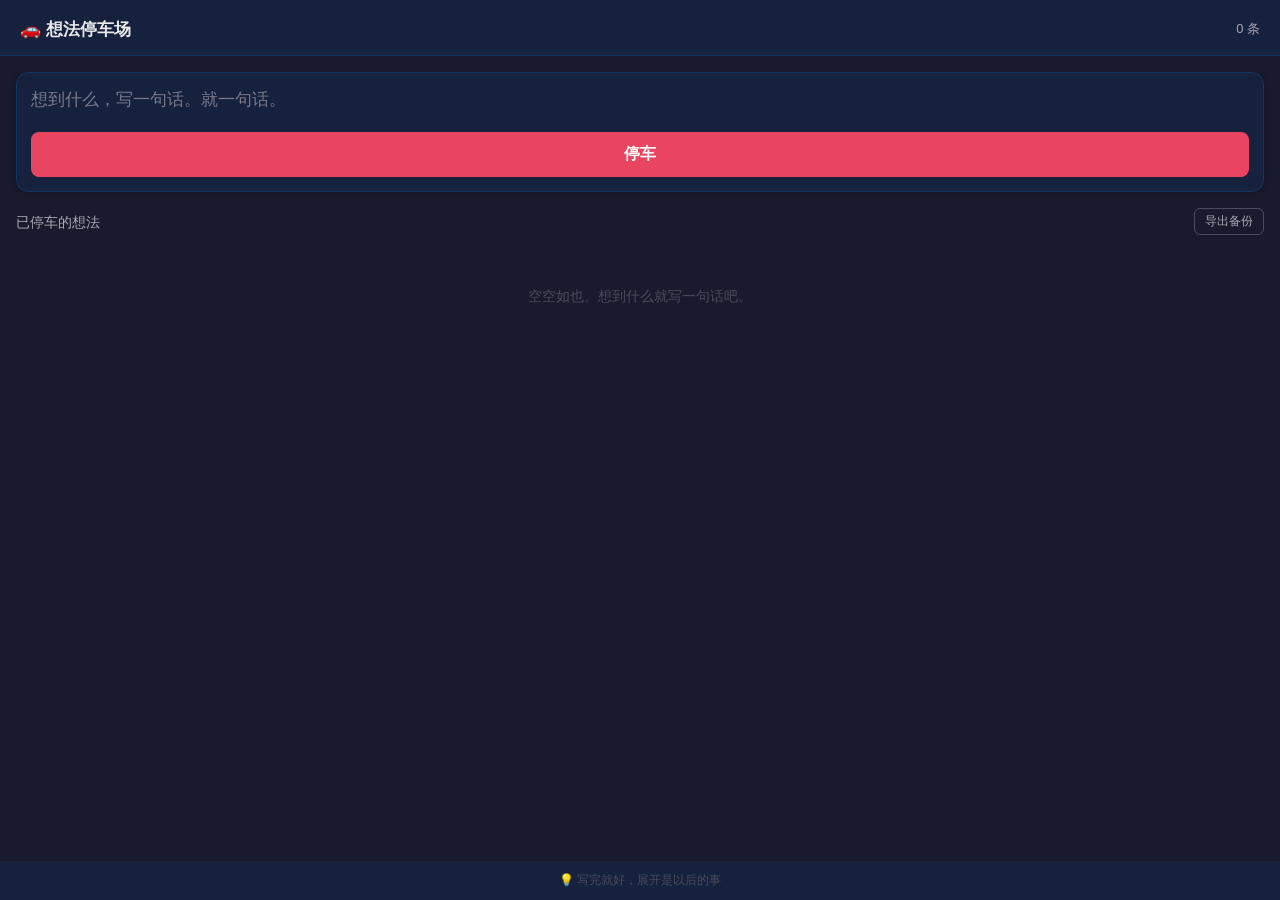
==== index.html @ 1a484c79 "Add files via upload" ====
<!DOCTYPE html>
<html lang="zh-CN">
<head>
<meta charset="UTF-8">
<meta name="viewport" content="width=device-width, initial-scale=1.0, maximum-scale=1.0, user-scalable=no">
<meta name="theme-color" content="#1a1a2e">
<title>想法停车场</title>
<link rel="manifest" href="manifest.json">
<link rel="stylesheet" href="style.css">
</head>
<body>

<!-- 头部 -->
<header class="topbar">
  <div class="brand">🚗 想法停车场</div>
  <div class="count" id="count">0 条</div>
</header>

<!-- 输入区 -->
<main>
  <div class="input-zone" id="inputZone">
    <textarea id="ideaInput" placeholder="想到什么，写一句话。就一句话。" rows="1" autofocus></textarea>
    <button id="parkBtn" class="park-btn">停车</button>
  </div>

  <!-- 关联选择区（提交后出现，扫一眼用） -->
  <div class="link-zone hidden" id="linkZone">
    <div class="hint">👀 扫一眼，和哪条有关系？（可选）</div>
    <div class="link-list" id="linkList"></div>
    <div class="link-actions">
      <button id="confirmLink" class="primary">就这些</button>
      <button id="skipLink" class="ghost">不关联，继续</button>
    </div>
  </div>

  <!-- 已停车列表 -->
  <section class="list-section">
    <div class="section-header">
      <span>已停车的想法</span>
      <button id="exportBtn" class="small-btn">导出备份</button>
    </div>
    <div id="ideaList" class="idea-list"></div>
    <div id="emptyTip" class="empty-tip">空空如也。想到什么就写一句话吧。</div>
  </section>
</main>

<!-- 底部 -->
<footer class="bottombar">
  <span>💡 写完就好，展开是以后的事</span>
</footer>

<script src="app.js"></script>
<script>
  if ('serviceWorker' in navigator) {
    navigator.serviceWorker.register('sw.js');
  }
</script>
</body>
</html>
---- style.css ----
/* ========== 基础 ========== */
* { box-sizing: border-box; margin: 0; padding: 0; }
html, body {
  height: 100%;
  font-family: -apple-system, BlinkMacSystemFont, "PingFang SC", "Microsoft YaHei", sans-serif;
  background: #1a1a2e;
  color: #eaeaea;
  font-size: 16px;
  line-height: 1.6;
  -webkit-tap-highlight-color: transparent;
}
body {
  display: flex;
  flex-direction: column;
  min-height: 100vh;
  min-height: 100dvh;
}

/* ========== 顶部 ========== */
.topbar {
  display: flex;
  justify-content: space-between;
  align-items: center;
  padding: 16px 20px 12px;
  background: #16213e;
  border-bottom: 1px solid #0f3460;
  position: sticky; top: 0; z-index: 10;
}
.brand { font-weight: 600; font-size: 17px; }
.count { font-size: 13px; color: #a8a8b3; }

/* ========== 输入区 ========== */
main { flex: 1; padding: 16px; overflow-y: auto; }

.input-zone {
  background: #16213e;
  border-radius: 12px;
  padding: 14px;
  margin-bottom: 16px;
  border: 1px solid #0f3460;
  box-shadow: 0 2px 8px rgba(0,0,0,0.2);
}
textarea {
  width: 100%;
  background: transparent;
  border: none;
  outline: none;
  color: #eaeaea;
  font-size: 17px;
  resize: none;
  font-family: inherit;
  line-height: 1.5;
  min-height: 24px;
  max-height: 120px;
  overflow-y: hidden;
}
textarea::placeholder { color: #7a7a8a; }

.park-btn {
  margin-top: 12px;
  width: 100%;
  padding: 12px;
  background: #e94560;
  color: white;
  border: none;
  border-radius: 8px;
  font-size: 16px;
  font-weight: 600;
  cursor: pointer;
  transition: transform 0.1s;
}
.park-btn:active { transform: scale(0.97); }
.park-btn:disabled { background: #4a4a5a; cursor: not-allowed; }

/* ========== 关联选择区 ========== */
.hidden { display: none !important; }
.link-zone {
  background: #0f3460;
  border-radius: 12px;
  padding: 14px;
  margin-bottom: 16px;
  animation: slideIn 0.3s ease;
}
@keyframes slideIn {
  from { opacity: 0; transform: translateY(-8px); }
  to { opacity: 1; transform: translateY(0); }
}
.link-zone .hint {
  font-size: 14px;
  color: #a8a8b3;
  margin-bottom: 12px;
}
.link-list {
  max-height: 200px;
  overflow-y: auto;
  margin-bottom: 12px;
}
.link-option {
  display: flex;
  align-items: flex-start;
  padding: 8px;
  border-radius: 6px;
  margin-bottom: 4px;
  cursor: pointer;
  transition: background 0.15s;
}
.link-option:active { background: rgba(255,255,255,0.08); }
.link-option input { margin-right: 10px; margin-top: 4px; flex-shrink: 0; }
.link-option .link-text {
  font-size: 14px;
  color: #d0d0d8;
  overflow: hidden;
  display: -webkit-box;
  -webkit-line-clamp: 2;
  -webkit-box-orient: vertical;
}
.link-actions { display: flex; gap: 8px; }
.link-actions button {
  flex: 1; padding: 10px; border-radius: 8px; border: none;
  font-size: 14px; font-weight: 500; cursor: pointer;
}
.link-actions .primary { background: #e94560; color: white; }
.link-actions .ghost { background: transparent; color: #a8a8b3; border: 1px solid #4a4a5a; }

/* ========== 列表 ========== */
.section-header {
  display: flex; justify-content: space-between; align-items: center;
  margin-bottom: 10px; font-size: 14px; color: #a8a8b3;
}
.small-btn {
  background: transparent; border: 1px solid #4a4a5a; color: #a8a8b3;
  padding: 4px 10px; border-radius: 6px; font-size: 12px; cursor: pointer;
}
.small-btn:active { background: rgba(255,255,255,0.06); }

.empty-tip {
  text-align: center;
  padding: 40px 20px;
  color: #4a4a5a;
  font-size: 14px;
}
.empty-tip.hidden { display: none; }

.idea-list { display: flex; flex-direction: column; gap: 8px; }

.idea-item {
  background: #16213e;
  border-radius: 10px;
  padding: 12px 14px;
  border-left: 3px solid #e94560;
  animation: fadeIn 0.3s ease;
}
@keyframes fadeIn { from { opacity: 0; } to { opacity: 1; } }

.idea-item .content {
  font-size: 16px;
  word-break: break-word;
}
.idea-item .meta {
  margin-top: 8px;
  display: flex;
  justify-content: space-between;
  align-items: center;
  font-size: 12px;
  color: #7a7a8a;
}
.idea-item .links {
  display: flex; flex-wrap: wrap; gap: 4px; margin-top: 6px;
}
.idea-item .links .tag {
  background: #0f3460;
  color: #a8a8b3;
  font-size: 11px;
  padding: 2px 8px;
  border-radius: 10px;
}
.idea-item .delete {
  background: none; border: none; color: #4a4a5a;
  font-size: 14px; cursor: pointer; padding: 2px 6px;
}
.idea-item .delete:active { color: #e94560; }

/* ========== 底部 ========== */
.bottombar {
  text-align: center;
  padding: 10px;
  font-size: 12px;
  color: #4a4a5a;
  background: #16213e;
}
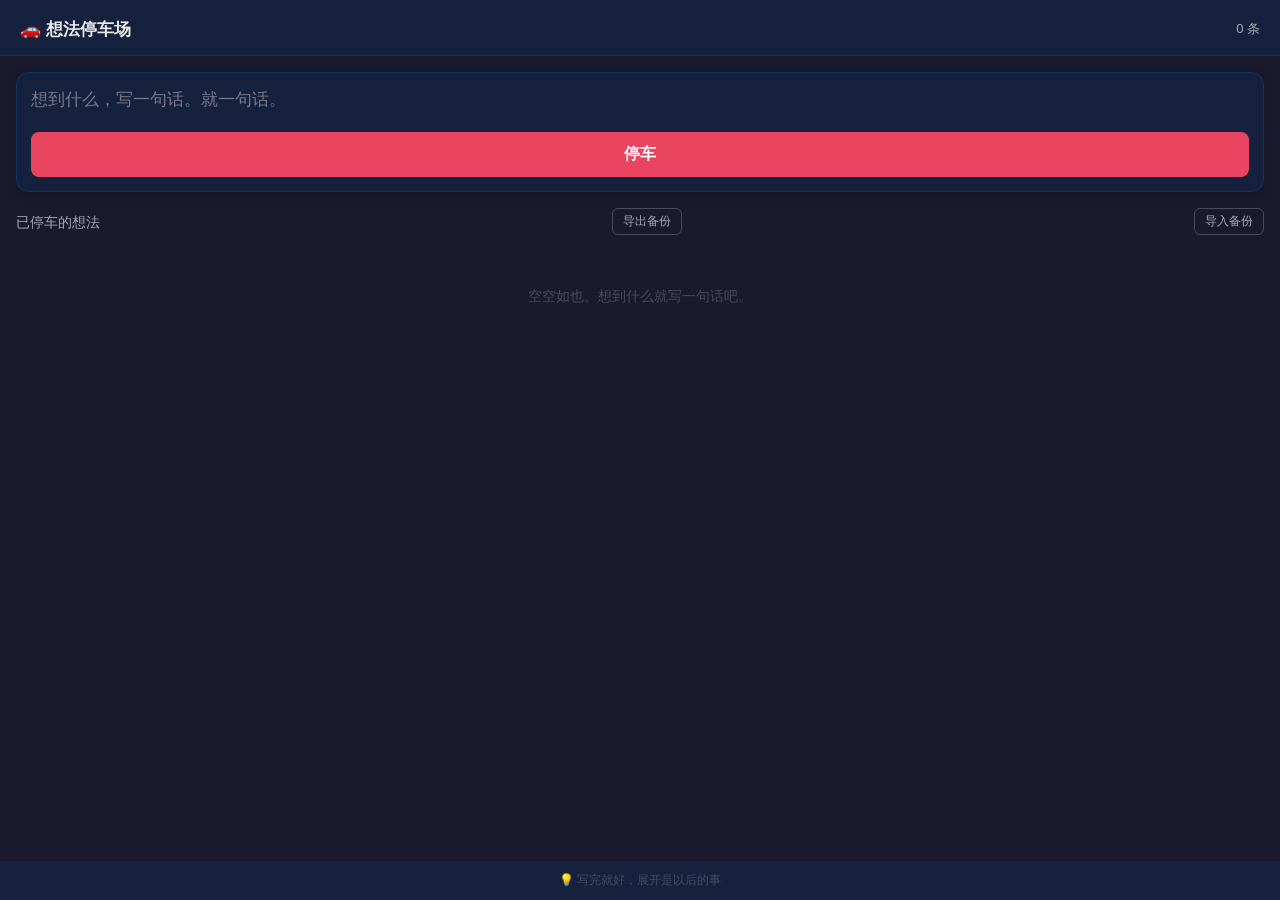
==== commit 89e43055: "Add files via upload" ====
--- a/index.html
+++ b/index.html
@@ -38,6 +38,9 @@
     <div class="section-header">
       <span>已停车的想法</span>
       <button id="exportBtn" class="small-btn">导出备份</button>
+      <button id="importBtn" class="small-btn">导入备份</button>
+      <input type="file" id="importFile" accept=".json" style="display:none">
+      <button id="installBtn" class="small-btn hidden">📲 安装为App</button>
     </div>
     <div id="ideaList" class="idea-list"></div>
     <div id="emptyTip" class="empty-tip">空空如也。想到什么就写一句话吧。</div>
@@ -49,6 +52,17 @@
   <span>💡 写完就好，展开是以后的事</span>
 </footer>
 
+<!-- 安装提示弹窗 -->
+<div id="installHint" class="hidden" style="position:fixed;bottom:20px;left:20px;right:20px;background:#16213e;border:1px solid #e94560;border-radius:12px;padding:16px;z-index:9999;">
+  <div style="font-size:14px;color:#eaeaea;margin-bottom:10px;">
+    这个网站支持安装为独立App，有桌面图标、离线能用。
+  </div>
+  <div style="font-size:12px;color:#a8a8b3;margin-bottom:12px;">
+    点Chrome菜单(三个点) → "添加到主屏幕" 或 "安装应用"
+  </div>
+  <button id="closeInstallHint" style="width:100%;padding:10px;background:#e94560;color:white;border:none;border-radius:8px;font-size:14px;">知道了</button>
+</div>
+
 <script src="app.js"></script>
 <script>
   if ('serviceWorker' in navigator) {
